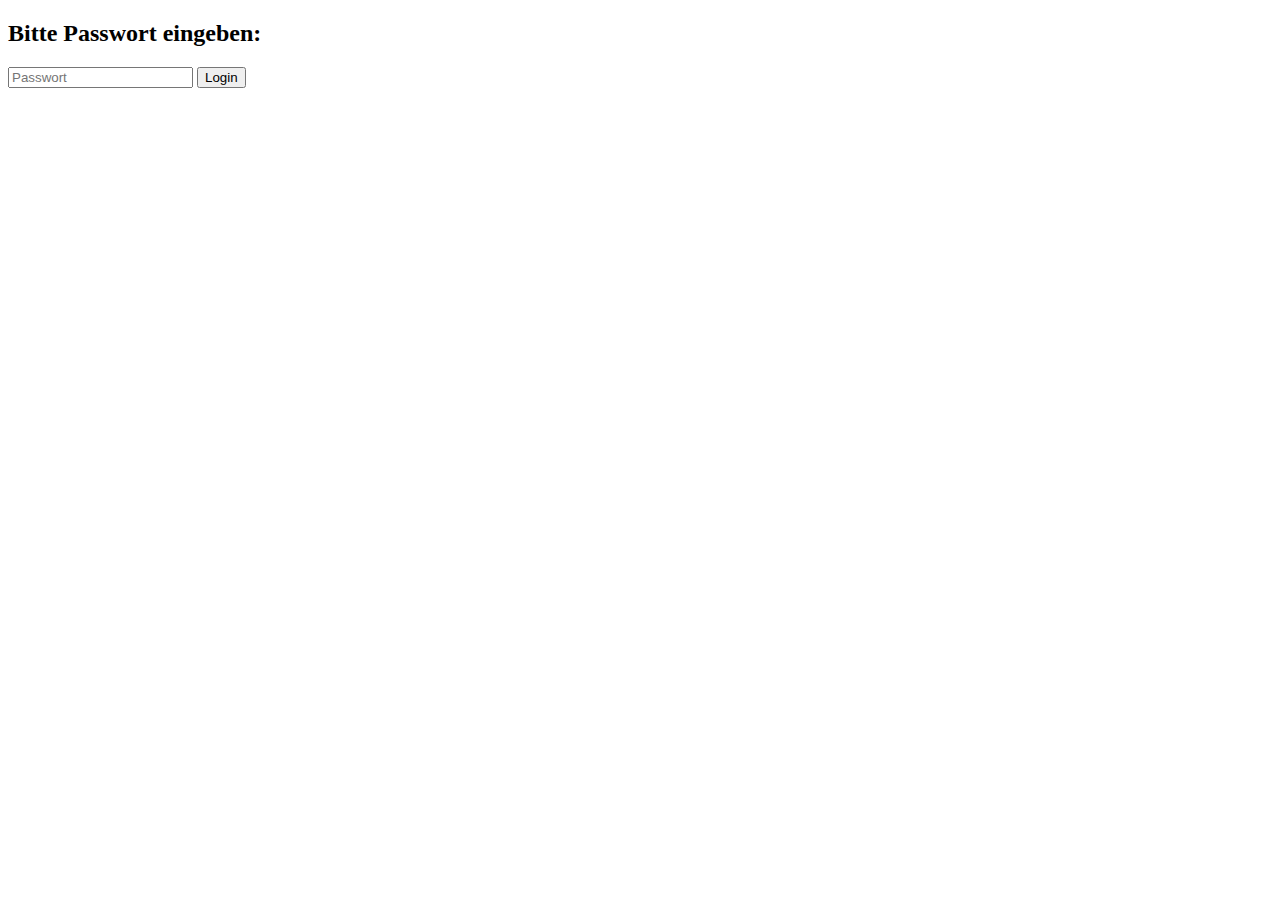
==== index.html @ 0c5a1ea6 "Create index.html" ====
<!DOCTYPE html>
<html lang="de">
<head>
    <meta charset="UTF-8">
    <meta name="viewport" content="width=device-width, initial-scale=1.0">
    <title>Login</title>
    <link rel="stylesheet" type="text/css" href="load.css">
    <link rel="icon" type="image/jpg" href="logosonn.jpg">
</head>
<body>

    <h2>Bitte Passwort eingeben:</h2>
    <input type="password" id="passwortEingabe" placeholder="Passwort">
    <button onclick="checkPasswort()">Login</button>
    
    <p id="meldung"></p>

    <script src="pass.js"></script>
       

</body>
</html>
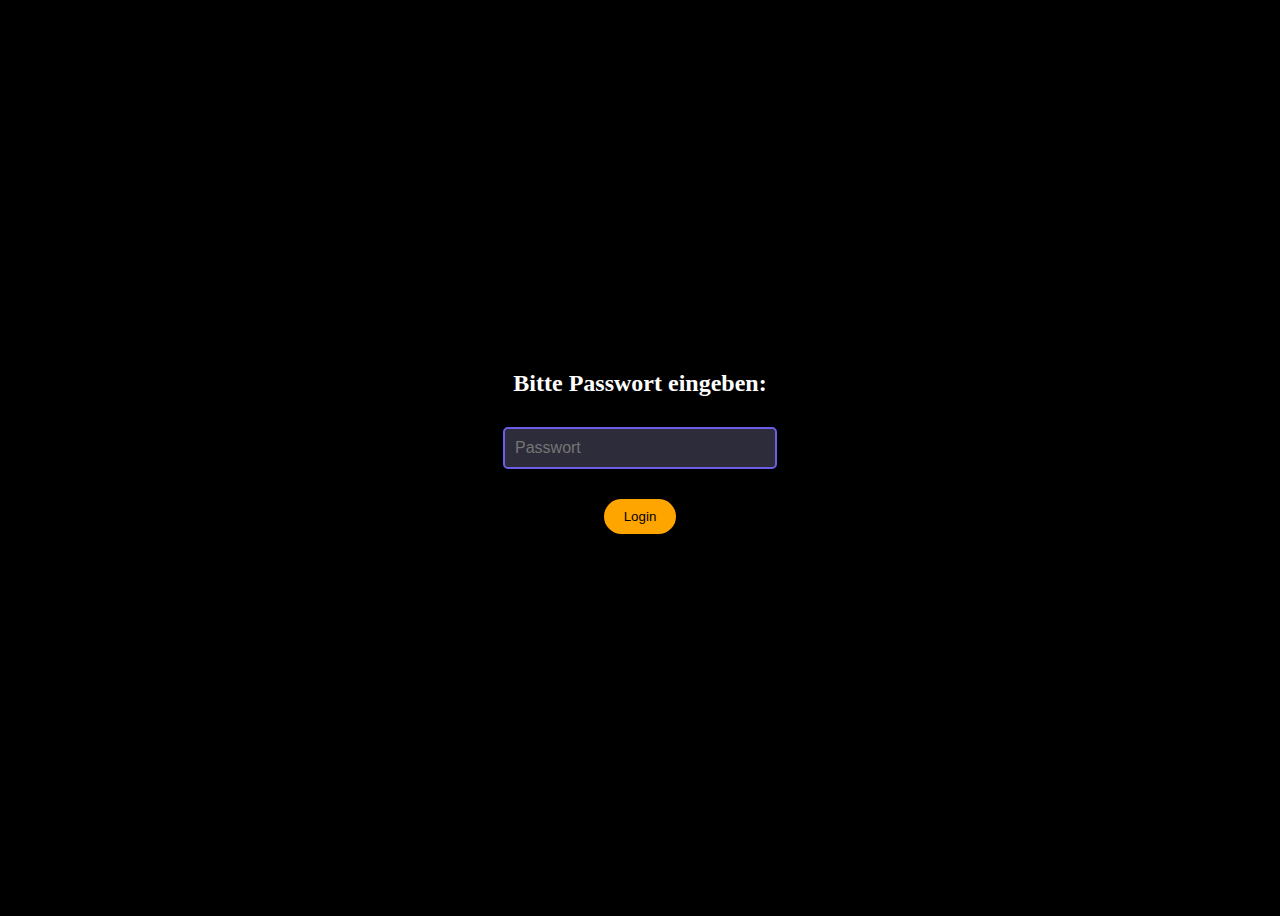
==== commit 08ce362f: "Update index.html" ====
--- a/index.html
+++ b/index.html
@@ -3,6 +3,7 @@
 <head>
     <meta charset="UTF-8">
     <meta name="viewport" content="width=device-width, initial-scale=1.0">
+    <meta name="robots" content="noindex, nofollow">
     <title>Login</title>
     <link rel="stylesheet" type="text/css" href="load.css">
     <link rel="icon" type="image/jpg" href="logosonn.jpg">
--- a/load.css
+++ b/load.css
@@ -0,0 +1,68 @@
+body {
+    text-align: center;
+    color: white;
+    background-color: black;
+    display: flex;
+    flex-direction: column; /* Ordnet die Kinder (Buttons) vertikal an */
+    align-items: center; /* Zentriert die Buttons horizontal */
+    justify-content: center; /* Zentriert den Inhalt vertikal */
+    min-height: 100vh; 
+}
+
+@keyframes sickBack {
+    0% { background-color: red; }
+    25% { background-color: orange; }
+    50% { background-color: lime }
+    75% { background-color: cyan }
+    100% { background-color: magenta;}
+}
+
+
+@keyframes neonglow {
+    0% { box-shadow: 0 0 10px orangered; }
+    50% { box-shadow: 0 0 30px orangered; }
+    100% { box-shadow: 0 0 10px orangered; }
+}
+
+button {
+    margin-top: 20px; /* Abstand zwischen den Buttons */
+    color: rgb(0, 0, 0);
+    background-color: rgb(255, 165, 0);
+    border: none;
+    padding: 10px 20px;
+    animation: neonglow 2s infinite alternate;
+    border-radius: 20px;
+}
+
+
+input[type="password"] {
+    width: 250px;
+    padding: 10px;
+    margin: 10px;
+    border: 2px solid #6c5ce7;
+    border-radius: 5px;
+    background-color: #2c2c3a;
+    color: white;
+    font-size: 16px;
+    outline: none;
+    transition: all 0.3s ease-in-out;
+}
+
+input[type="password"]:focus {
+    border-color: #a29bfe;
+    box-shadow: 0 0 10px #a29bfe;
+}
+
+h2 {
+    color: white;
+    animation: texts 20s infinite linear;
+}
+
+@keyframes texts {
+    0%   { font-family: fantasy; opacity: 1; transform: scale(1); }
+    20%  { font-family: sans-serif; opacity: 0.9; transform: scale(2); }
+    40%  { font-family: monospace; opacity: 1; transform: scale(1); }
+    60%  { font-family: cursive; opacity: 0.9; transform: scale(2); }
+    80%  { font-family: sans-serif; opacity: 1; transform: scale(1); }
+    100% { font-family: fantasy; opacity: 1; transform: scale(2); }
+}
